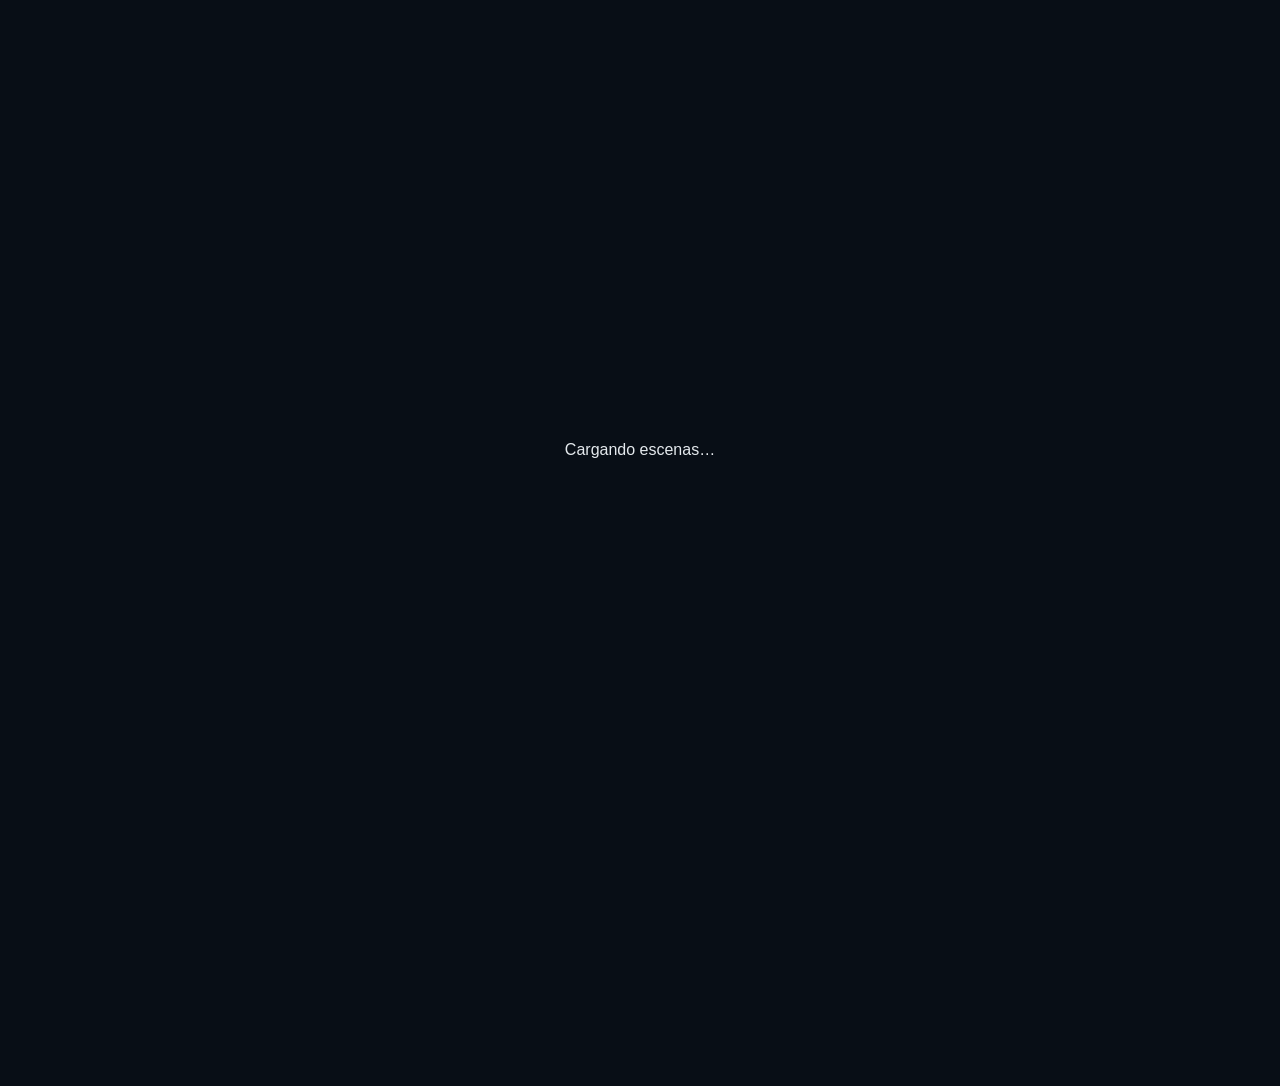
==== index.html @ 61c10fb1 "feat: finalizar guardado, escenarios y acceso al juego del Sprint 5" ====
<!doctype html>
<html lang="es"><head><meta charset="utf-8"><meta name="viewport" content="width=device-width,initial-scale=1"><meta http-equiv="refresh" content="0;url=src/"><title>No One Is Innocent</title><style>body{background:#080e16;color:#e4e9ed;font:20px Arial;padding:10vw}a{color:#f23b4b}</style></head><body><h1>No One Is Innocent</h1><p><a href="src/">Entrar al juego</a></p></body></html>
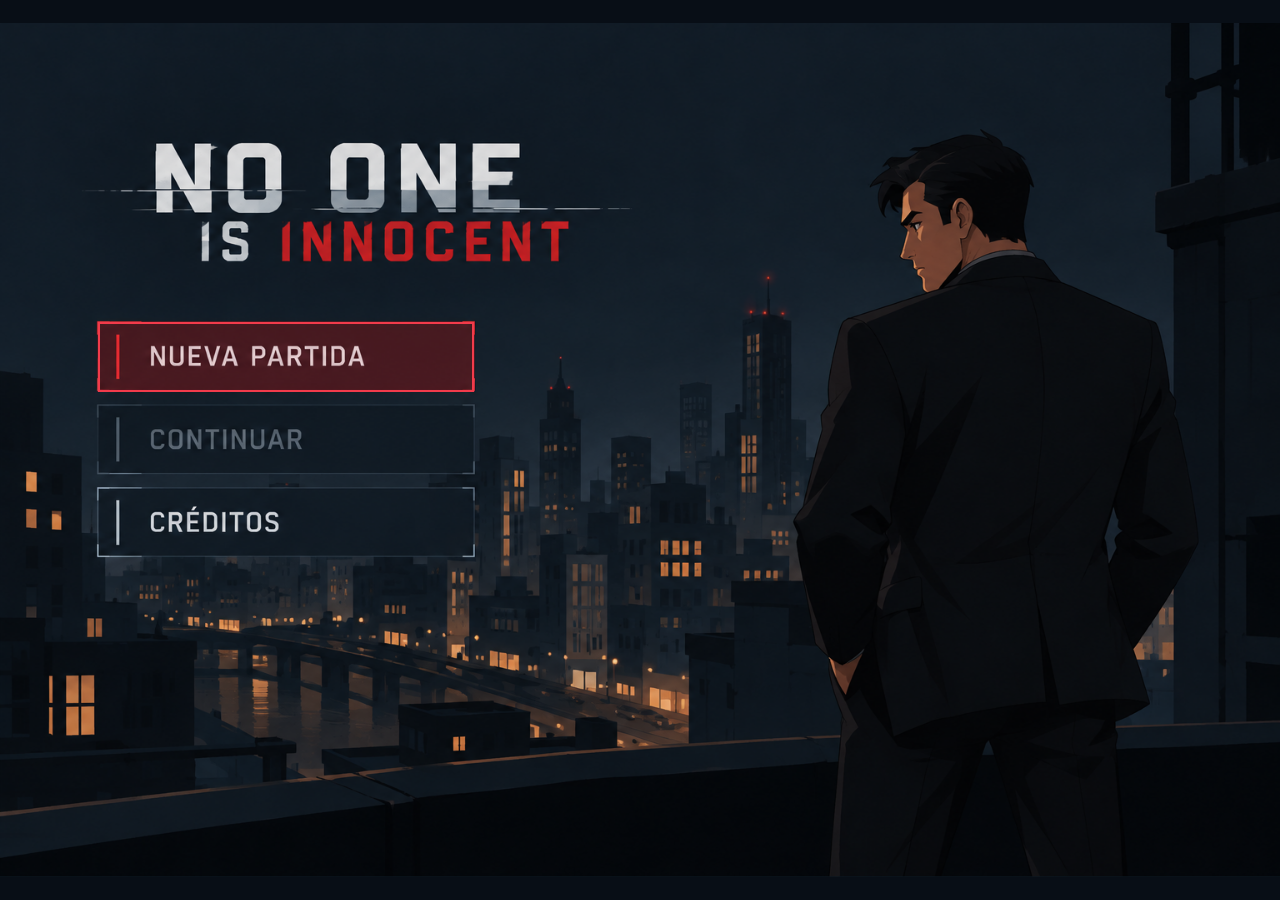
==== commit f3de5ab3: "feat: actualizar juego final para Go Live, escenas y secuencia de Veyra" ====
--- a/index.html
+++ b/index.html
@@ -1,2 +1,44 @@
-<!doctype html>
-<html lang="es"><head><meta charset="utf-8"><meta name="viewport" content="width=device-width,initial-scale=1"><meta http-equiv="refresh" content="0;url=src/"><title>No One Is Innocent</title><style>body{background:#080e16;color:#e4e9ed;font:20px Arial;padding:10vw}a{color:#f23b4b}</style></head><body><h1>No One Is Innocent</h1><p><a href="src/">Entrar al juego</a></p></body></html>
+<!DOCTYPE html>
+<html lang="es">
+<head>
+    <meta charset="UTF-8">
+    <meta name="viewport" content="width=device-width, initial-scale=1.0">
+    <meta name="theme-color" content="#080e16">
+    <title>No One Is Innocent</title>
+    <link rel="icon" href="data:,">
+    <link rel="stylesheet" href="css/estilos.css">
+</head>
+<body>
+    <main id="juego" aria-label="No One Is Innocent">
+        <header id="cabecera" hidden>
+            <a class="marca" href="#" id="marca" aria-label="Volver al menú">NO ONE <span>IS INNOCENT</span></a>
+            <nav aria-label="Controles de partida">
+                <button id="menu" type="button">Menú <kbd>Esc</kbd></button>
+                <button id="variables" type="button">Variables <kbd>V</kbd></button>
+                <button id="movimiento" type="button" aria-pressed="true">Animación: sí</button>
+            </nav>
+        </header>
+        <section id="pantalla" aria-label="Escena del juego" class="portada">
+            <div id="ilustracion">
+                <svg id="imagen-escena" xmlns="http://www.w3.org/2000/svg" width="1536" height="1024"
+                     viewBox="0 0 1536 1024" role="img" aria-label="Klark frente a la ciudad nocturna">
+                    <image id="recurso-escena" href="img/laminas/image.png" width="1536" height="1024" aria-hidden="true" />
+                    <rect id="tapa-dialogo" x="1090" y="296" width="250" height="784" fill="#0b151e" style="display:none" />
+                    <g id="rotulo-continuar" style="display:none" aria-hidden="true">
+                        <rect x="117" y="458" width="452" height="83" fill="#101c26" stroke="#53616b" />
+                        <text x="179" y="512" fill="#e4e9ed" font-family="Arial" font-size="34">CONTINUAR</text>
+                    </g>
+                </svg>
+            </div>
+            <div id="zonas"></div>
+            <article id="narrativa" hidden tabindex="-1" aria-labelledby="titulo-escena"></article>
+        </section>
+        <footer id="ayuda" hidden>Seis decisiones. Tres finales. Cada elección deja una huella.<span id="estado-guardado" role="status"></span></footer>
+        <p id="descripcion-escena" class="solo-lectores" aria-live="polite"></p>
+        <noscript>Activá JavaScript para jugar.</noscript>
+    </main>
+    <script src="js/historia.js"></script>
+    <script src="js/guardado.js"></script>
+    <script src="js/juego.js"></script>
+</body>
+</html>
--- a/css/estilos.css
+++ b/css/estilos.css
@@ -0,0 +1,102 @@
+* { box-sizing: border-box; }
+:root { color-scheme: dark; --fondo: #080e16; --panel: #0c1720; --borde: #35434e; --texto: #e4e9ed; --rojo: #f23b4b; --muted: #9eafbc; }
+body { margin: 0; background: var(--fondo); color: var(--texto); font-family: Arial, Helvetica, sans-serif; }
+button, a { -webkit-tap-highlight-color: transparent; }
+button { font: inherit; color: inherit; cursor: pointer; touch-action: manipulation; transition: background-color .15s ease, border-color .15s ease; }
+button:disabled { cursor: default; opacity: .4; }
+button:focus-visible, a:focus-visible, summary:focus-visible { outline: 2px solid var(--rojo); outline-offset: 4px; }
+button:hover:not(:disabled) { border-color: var(--rojo); background-color: #231720; }
+#juego { min-height: 100vh; min-height: 100dvh; display: flex; flex-direction: column; align-items: center; justify-content: center; }
+#cabecera { width: min(1440px, 100%); padding: 18px 28px; display: flex; justify-content: space-between; align-items: center; gap: 16px; border-bottom: 1px solid var(--borde); }
+.marca { text-decoration: none; color: var(--texto); letter-spacing: 2px; font-size: 16px; font-weight: 800; }
+.marca span { color: var(--rojo); }
+nav { display: flex; gap: 8px; flex-wrap: wrap; }
+nav button { padding: 10px 12px; border: 1px solid var(--borde); background: #101c26; font-size: 13px; min-height: 44px; }
+kbd { margin-left: 6px; color: var(--muted); font: inherit; }
+#pantalla { position: relative; width: min(1440px, 100%); }
+#pantalla.portada { width: min(100vw, calc(100dvh * 1.5)); aspect-ratio: 1.5; }
+#ilustracion { position: relative; overflow: hidden; background: #0c1720; }
+
+#imagen-escena { display: block; width: 100%; height: 100%; }
+.portada #ilustracion { width: 100%; height: 100%; }
+
+#zonas { position: absolute; inset: 0; pointer-events: none; }
+.zona { position: absolute; padding: 0; background: transparent; border: 2px solid transparent; pointer-events: auto; }
+.zona:hover:not(:disabled), .zona:focus-visible { background: rgba(255, 40, 55, .12); border-color: var(--rojo); outline: none; }
+.historia { display: grid; grid-template-columns: 48% 52%; min-height: 680px; }
+.historia #ilustracion { min-height: 680px; }
+
+.historia #imagen-escena { position: absolute; inset: 0; }
+.secuencia { grid-template-columns: minmax(0, 2fr) minmax(280px, 1fr); min-height: 540px; }
+.secuencia #ilustracion { min-height: 540px; background: radial-gradient(ellipse at 40% 40%, #27313e, #080e16 75%); }
+.secuencia #narrativa { display: flex; flex-direction: column; justify-content: center; }
+.secuencia .acciones { flex-direction: column; }
+
+#narrativa { padding: 32px 36px; background: linear-gradient(135deg, #101e29, #090f17); border-left: 1px solid var(--borde); min-width: 0; }
+#narrativa:focus { outline: none; }
+.lugar { font-size: 11px; letter-spacing: 1.8px; color: var(--muted); line-height: 1.6; margin: 0 0 10px; }
+.progreso { color: var(--rojo); font-size: 11px; letter-spacing: 2px; margin: 0 0 12px; font-weight: 700; }
+h1 { font-size: clamp(26px, 2.7vw, 40px); line-height: 1.1; margin: 0 0 20px; letter-spacing: -.7px; }
+.personaje { font-size: 11px; letter-spacing: 2px; color: #d0dbe2; margin: 20px 0 10px; }
+
+.relato, .contexto { font-family: Georgia, 'Times New Roman', serif; font-size: 18px; line-height: 1.6; margin: 0 0 18px; }
+.contexto { color: #c2d4df; font-size: 16px; }
+.consecuencia { padding: 12px 16px; border-left: 3px solid var(--rojo); background: #18222c; margin: 0 0 18px; font-size: 14px; line-height: 1.6; }
+.consecuencia strong { display: block; font-size: 10px; letter-spacing: 2px; color: var(--rojo); margin-bottom: 5px; }
+.opciones { display: grid; gap: 10px; margin-top: 22px; }
+.opcion, .accion { text-align: left; border: 1px solid #53616b; background: #101a24; padding: 14px 18px; min-height: 52px; line-height: 1.4; }
+.opcion { position: relative; padding-right: 36px; }
+.opcion::after { content: '›'; position: absolute; right: 15px; top: 14px; color: var(--rojo); font-size: 24px; }
+.opcion:first-child, .accion.principal { border-left: 3px solid var(--rojo); background: #25161e; }
+.opcion small { display: block; color: var(--muted); font-size: 12px; margin-top: 5px; line-height: 1.5; }
+.stats-resumen { display: flex; flex-wrap: wrap; gap: 6px 16px; border-top: 1px solid var(--borde); padding-top: 16px; margin-top: 24px; color: var(--muted); font-size: 11px; }
+.stats-resumen b { color: var(--texto); margin-left: 4px; }
+#ayuda { padding: 18px 24px; color: var(--muted); font-size: 11px; letter-spacing: .5px; text-align: center; }
+.estadistica { padding: 12px 0; border-bottom: 1px solid var(--borde); }
+.estadistica label { display: flex; align-items: center; justify-content: space-between; font-size: 14px; }
+.estadistica b { color: var(--rojo); }
+meter { display: block; width: 100%; height: 16px; margin-top: 6px; accent-color: #af3446; }
+h2 { font-size: 13px; letter-spacing: 1.4px; margin: 30px 0 14px; }
+.pistas, .registro { padding-left: 20px; color: #c2d0d9; font-size: 14px; line-height: 1.6; }
+.pistas li, .registro li { margin-bottom: 12px; }
+.registro strong { display: block; color: var(--texto); }
+.registro p { margin: 5px 0 0; }
+.acciones { display: flex; flex-wrap: wrap; gap: 10px; margin-top: 24px; }
+details { margin: 22px 0; border-top: 1px solid var(--borde); padding-top: 16px; }
+summary { cursor: pointer; font-size: 14px; color: #c2d0d9; }
+.solo-lectores { position: absolute; width: 1px; height: 1px; padding: 0; margin: -1px; overflow: hidden; clip-path: inset(50%); white-space: nowrap; border: 0; }
+[hidden] { display: none !important; }
+.entrada #narrativa { animation: aparecer .3s ease-out both; }
+.entrada #imagen-escena { animation: revelar .45s ease-out both; }
+.entrada .consecuencia { animation: aparecer .35s ease-out both; }
+@keyframes aparecer { from { opacity: .2; transform: translateY(6px); } to { opacity: 1; transform: translateY(0); } }
+@keyframes revelar { from { opacity: .6; } to { opacity: 1; } }
+.sin-animacion *, .sin-animacion *::after { animation: none !important; transition: none !important; }
+@media (max-width: 760px) {
+    #juego { justify-content: flex-start; }
+    #cabecera { padding: 14px 16px; align-items: flex-start; flex-direction: column; gap: 12px; }
+    nav { width: 100%; }
+    nav button { flex: 1; padding: 10px 8px; }
+    .historia { display: flex; flex-direction: column; min-height: auto; }
+    .historia #ilustracion { min-height: 0; height: 280px; }
+
+
+    .historia #imagen-escena { }
+    #narrativa { padding: 24px 20px 30px; border-left: 0; border-top: 1px solid var(--borde); }
+    h1 { font-size: 30px; }
+
+    .relato { font-size: 18px; }
+    #pantalla.portada { width: 100%; aspect-ratio: auto; }
+    .portada #ilustracion { height: 44dvh; min-height: 240px; }
+    .portada #imagen-escena { }
+    .portada #zonas { position: relative; inset: auto; display: grid; padding: 20px; gap: 12px; pointer-events: auto; }
+    .portada .zona { position: static !important; width: 100% !important; height: auto !important; min-height: 54px; background: #101c26; color: var(--texto); border: 1px solid var(--borde); text-align: left; padding: 14px 20px; font-size: 16px; }
+    .portada .zona::before { content: attr(aria-label); }
+    .portada .zona:first-child { border-left: 3px solid var(--rojo); }
+}
+@media (prefers-reduced-motion: reduce) { *, *::after { animation: none !important; transition: none !important; } }
+
+#estado-guardado { display: block; margin-top: 8px; line-height: 1.5; }
+.trailer { display:block; width:100%; aspect-ratio:16/9; background:#080e16; margin:16px 0; border:1px solid var(--borde); }
+.aviso-guardado { position:absolute; bottom:0; left:0; right:0; background:#080e16; padding:16px; color:#c2d4df; font-size:14px; }
+@media(max-width:760px) { .aviso-guardado { position:static; margin:0; } }
